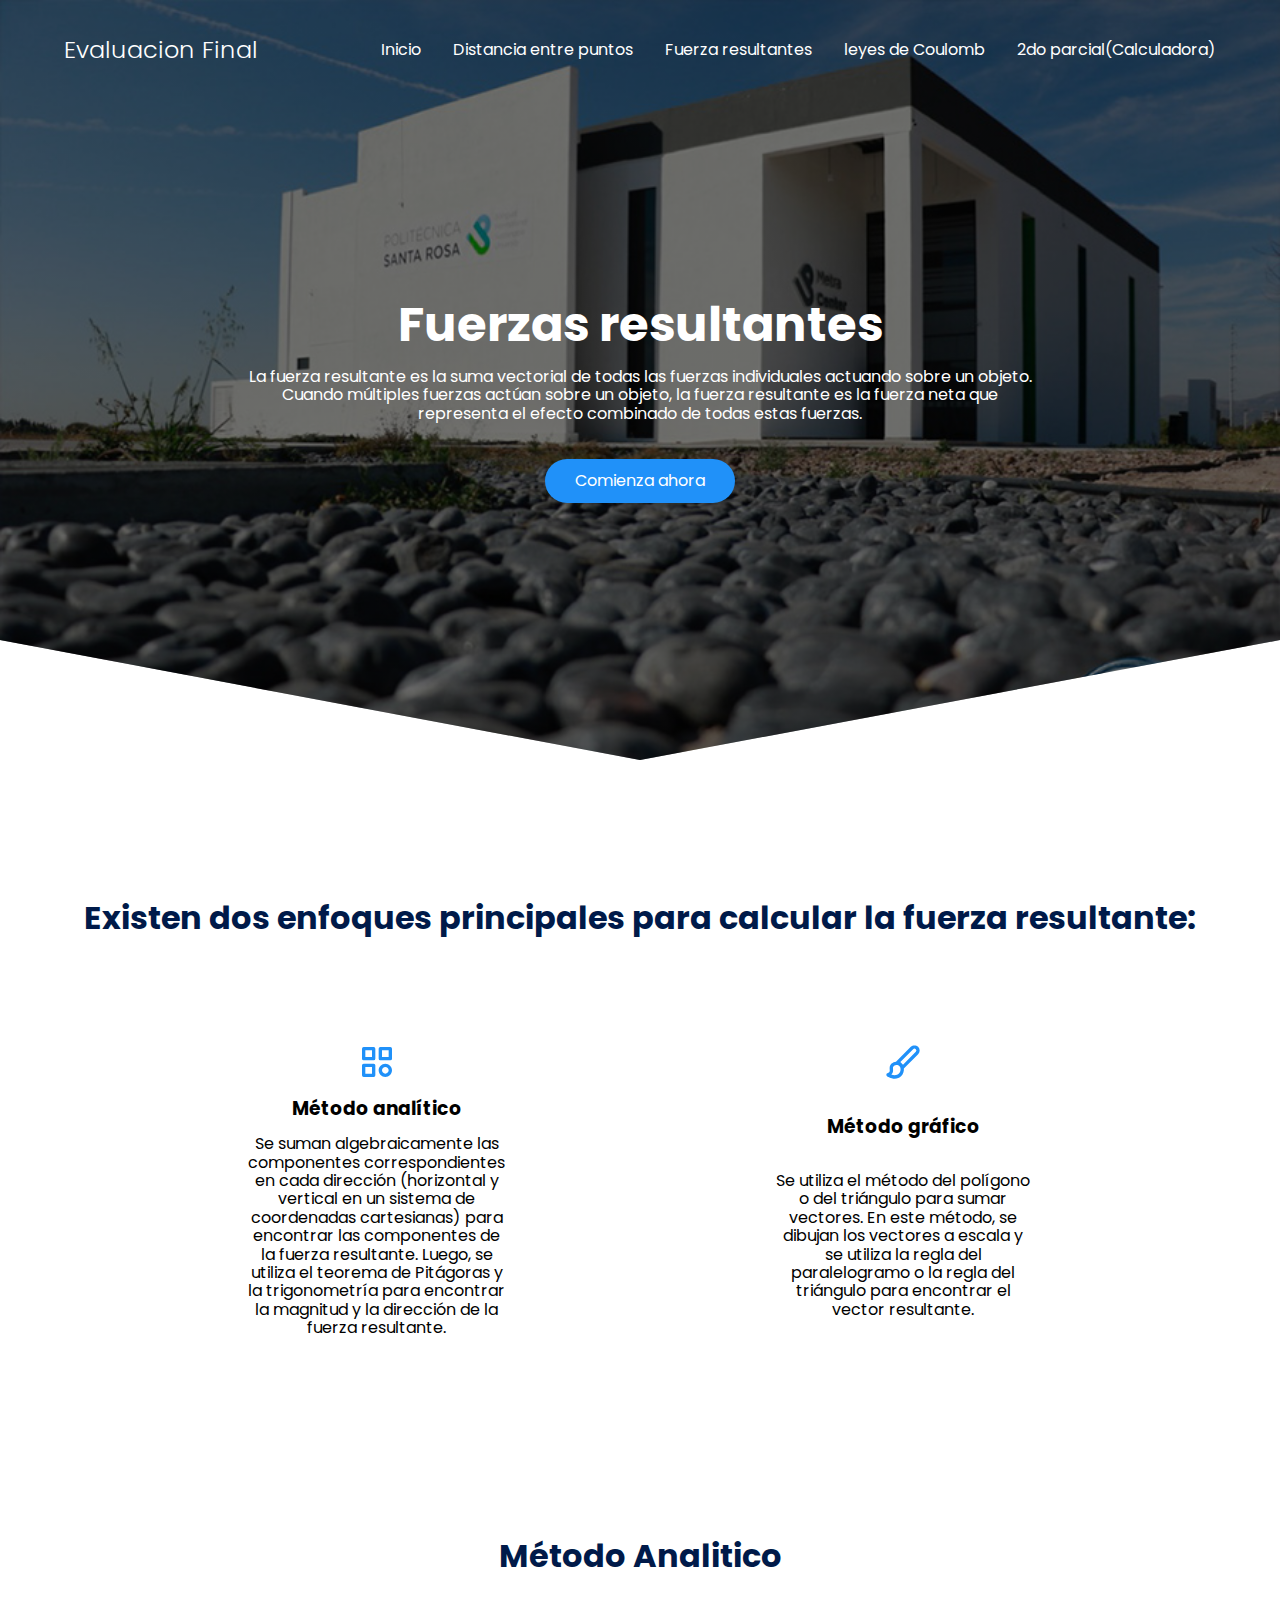
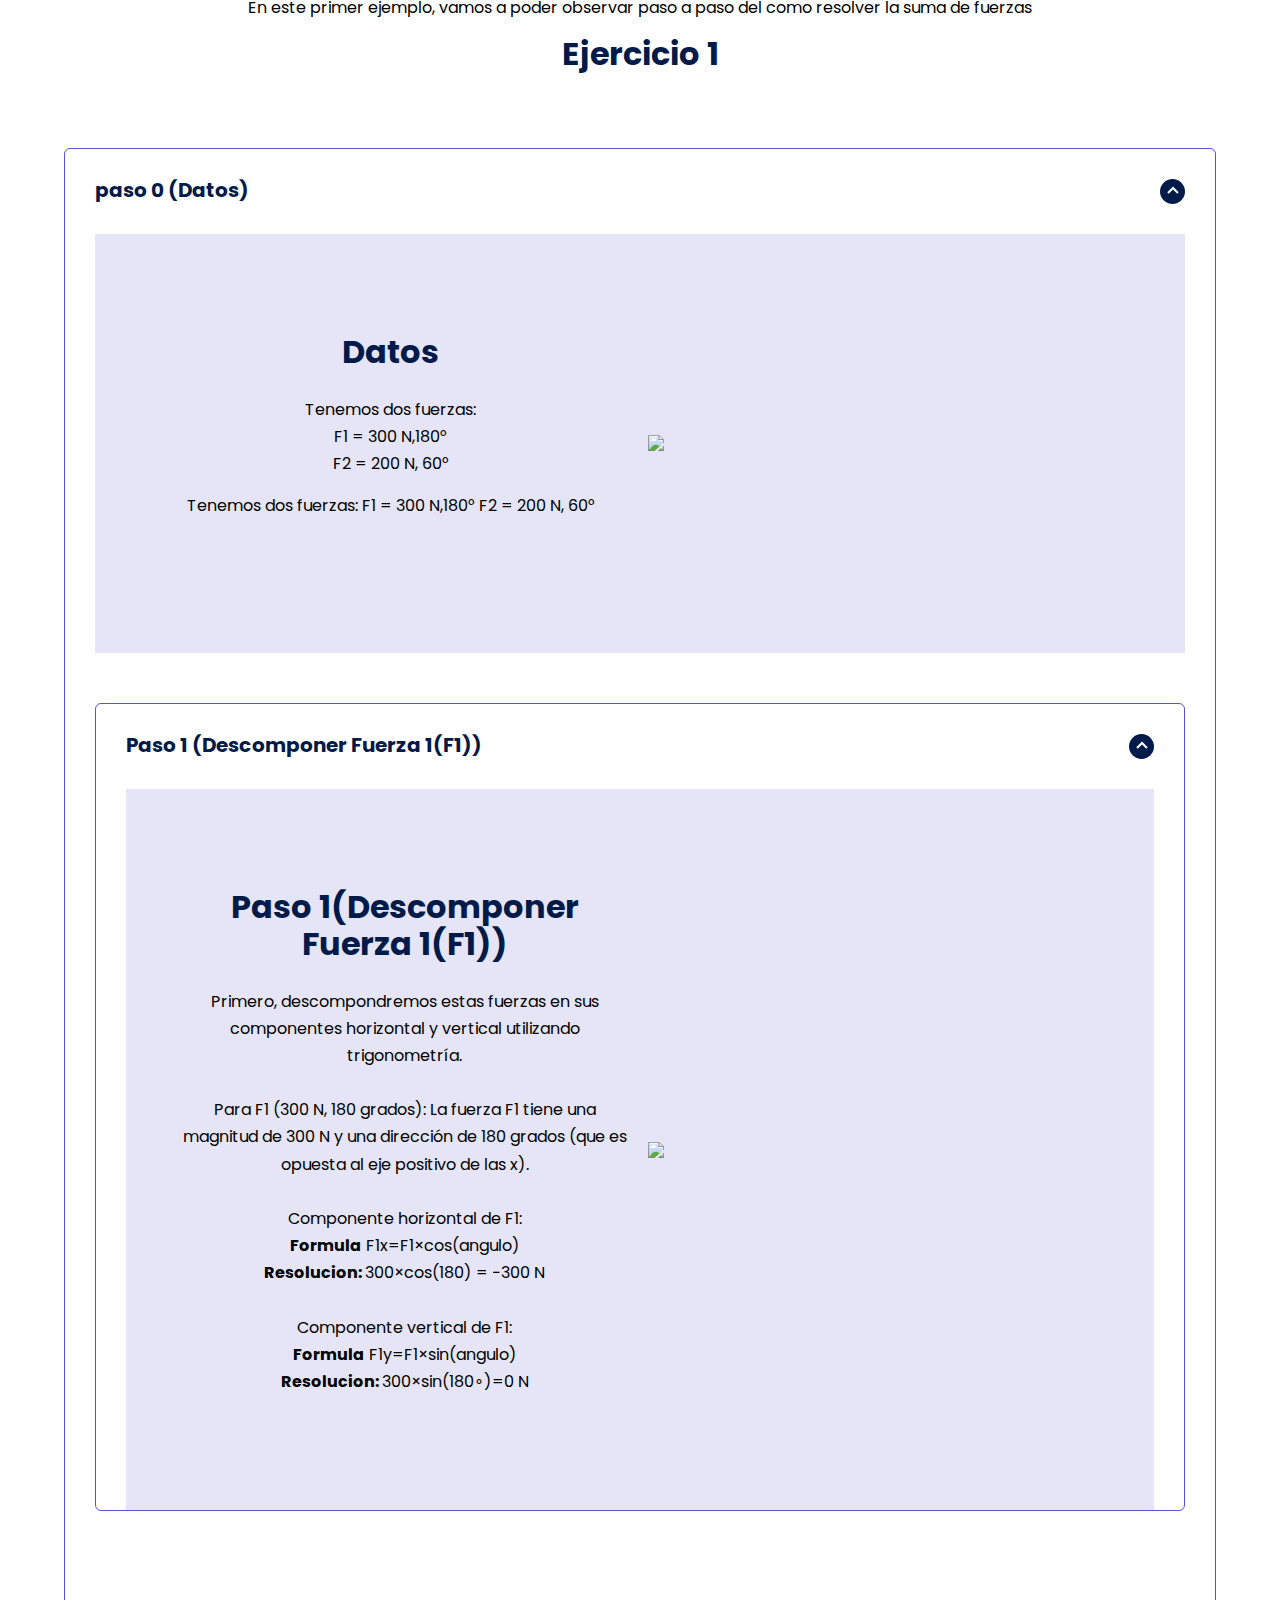
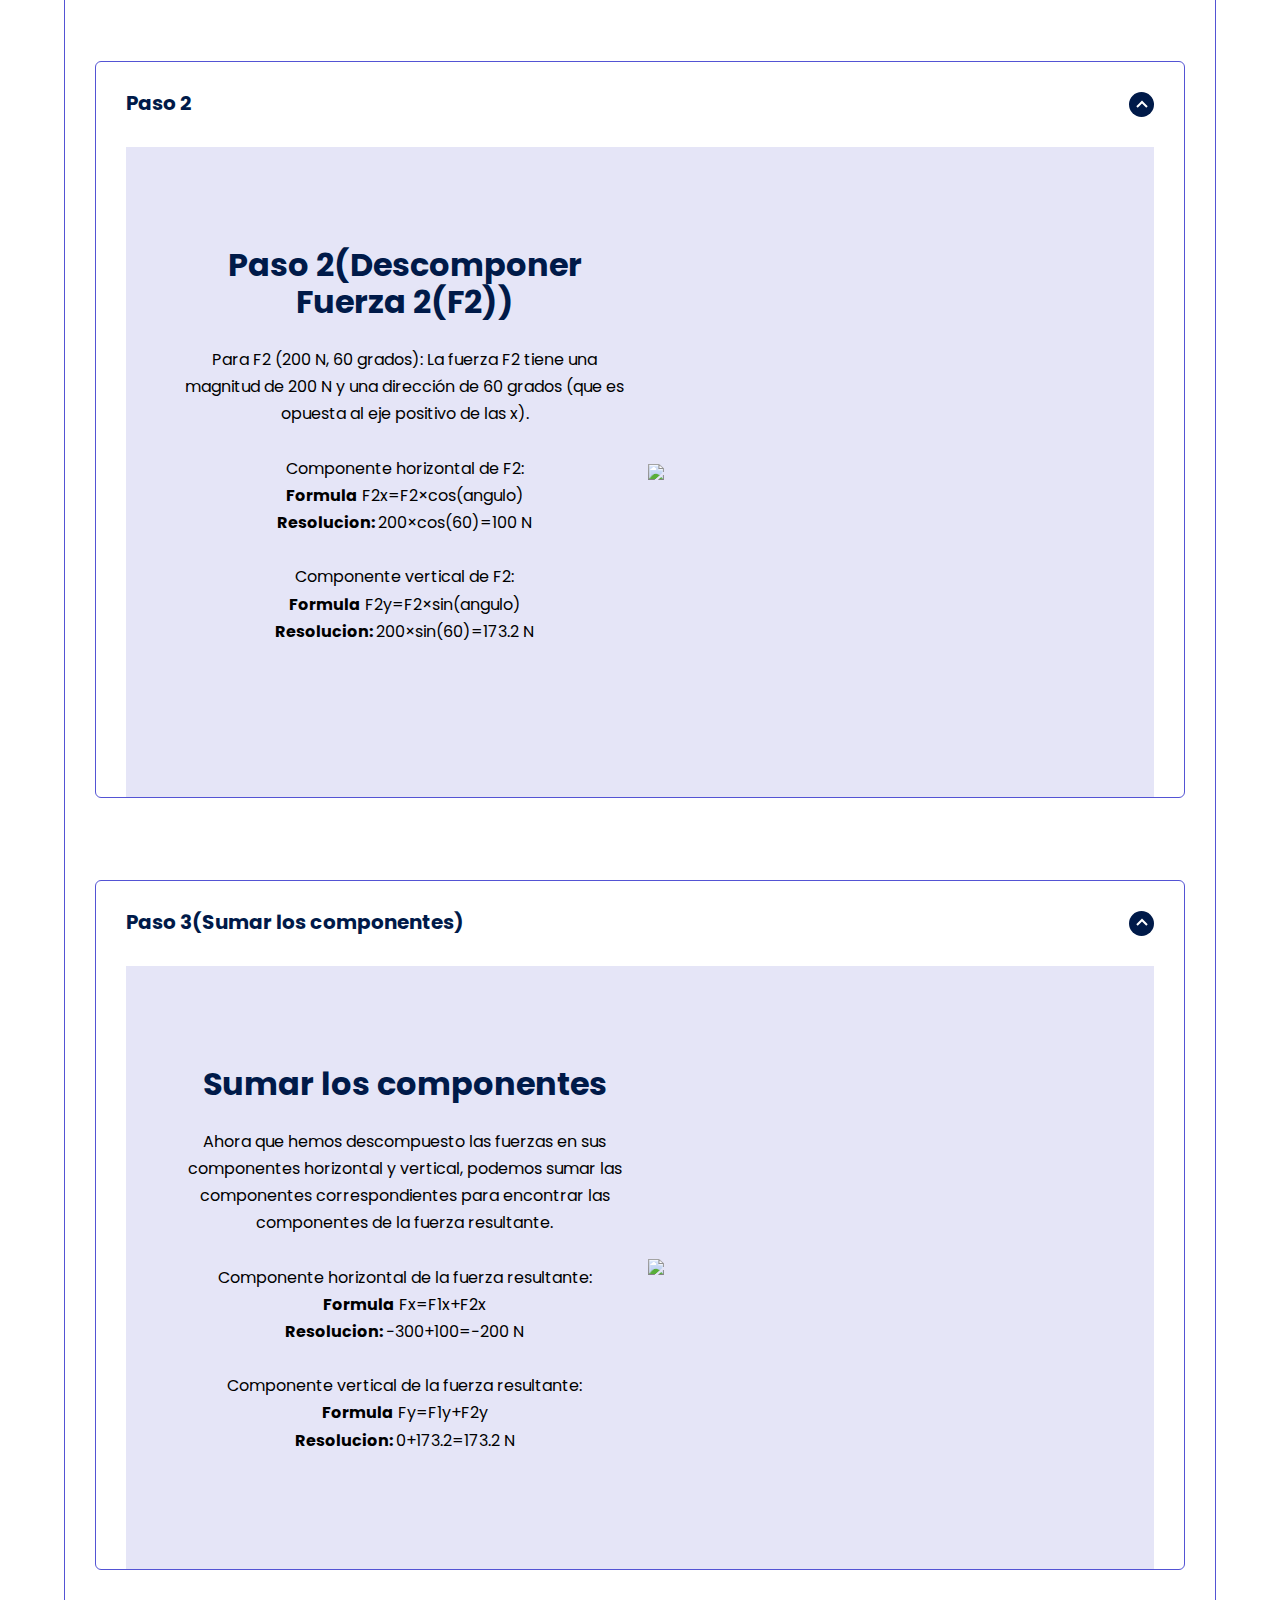
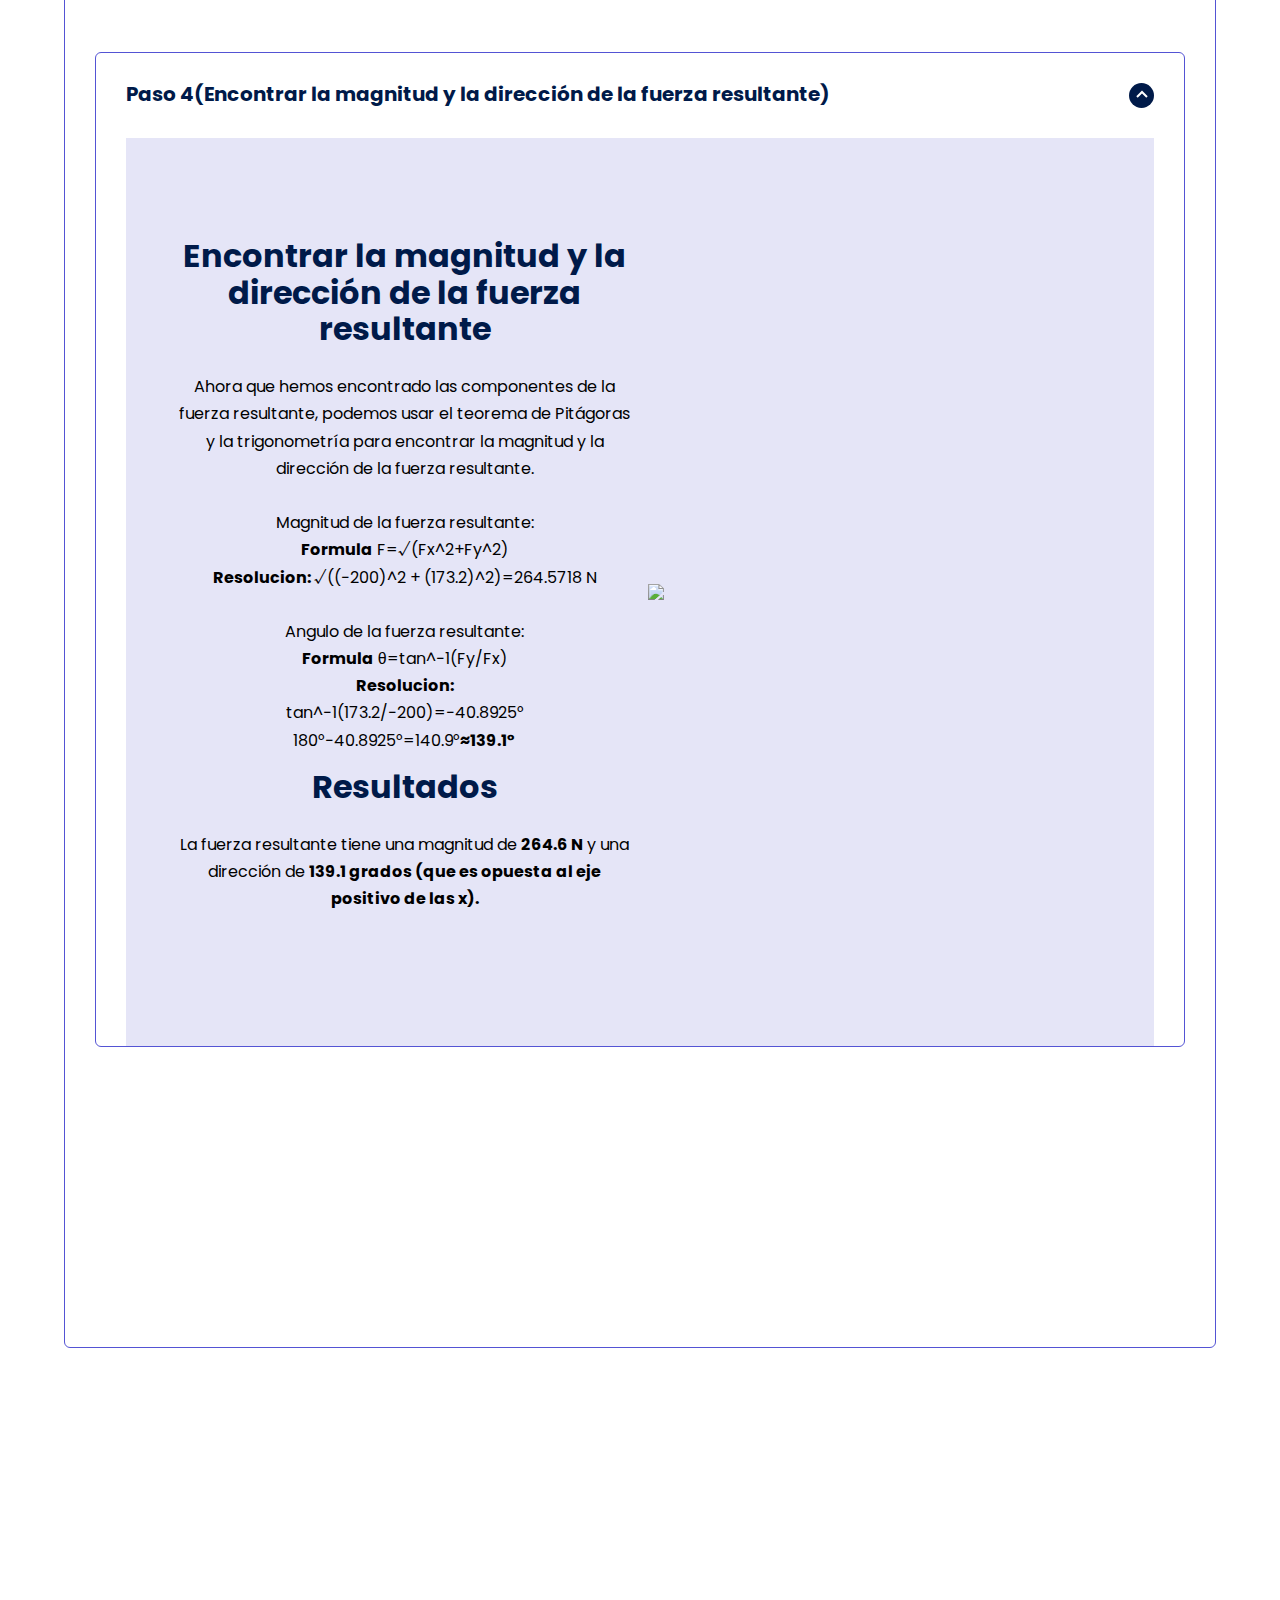
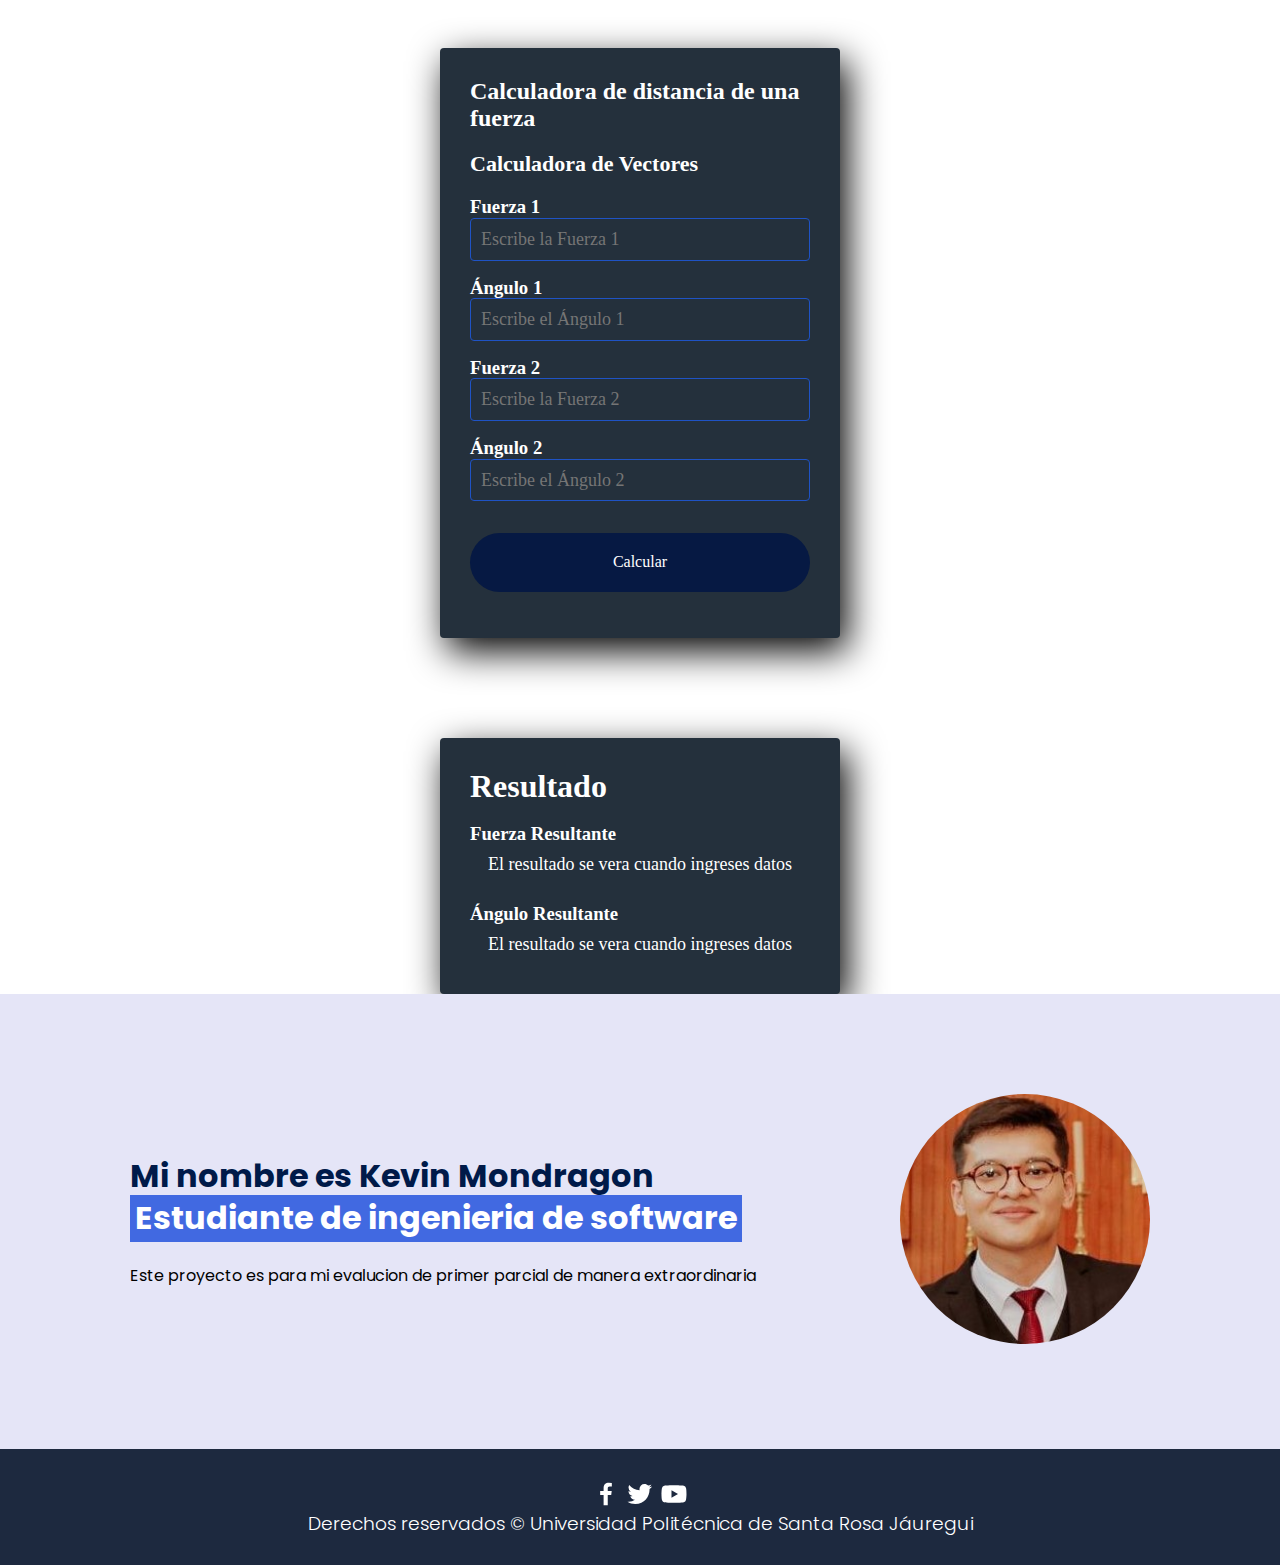
==== conversion.html @ de27cdc0 "Add files via upload" ====
<!DOCTYPE html>
<html lang="es">

<head>
  <meta charset="UTF-8">
  <meta http-equiv="X-UA-Compatible" content="IE=edge">
  <meta name="viewport" content="width=device-width, initial-scale=1.0">
  <title>Suma de fuerzas</title>
  <link rel="shortcut icon" href="./images/favicon.png" type="image/x-icon">
  <link rel="stylesheet" href="./css/normalize.css">
  <link rel="stylesheet" href="./css/estilos.css">

</head>

<body>

  <header class="hero">
    <nav class="nav container">
      <div class="nav__logo">
        <h2 class="nav__title">Evaluacion Final</h2>
      </div>

      <ul class="nav__link nav__link--menu">
        <li class="nav__items">
          <a href="index.html" class="nav__links">Inicio</a>
        </li>
        <li class="nav__items">
          <a href="distancia2puntos.html" class="nav__links">Distancia entre puntos</a>
        </li>
        <li class="nav__items">
          <a href="conversion.html" class="nav__links">Fuerza resultantes</a>
        </li>
        <li class="nav__items">
          <a href="leyesCoulomb.html" class="nav__links">leyes de Coulomb</a>
        </li>
        <li class="nav__items">
          <a href="/2doParcial/CargaElectrica.html" class="nav__links">2do parcial(Calculadora)</a>
        </li>
        <img src="./images/close.svg" class="nav__close">
      </ul>

      <div class="nav__menu">
        <img src="./images/menu.svg" class="nav__img">
      </div>
    </nav>

    <section class="hero__container container">
      <h1 class="hero__title">Fuerzas resultantes</h1>
      <p class="hero__paragraph">La fuerza resultante es la suma vectorial de todas las fuerzas individuales actuando
        sobre un objeto. Cuando múltiples
        fuerzas actúan sobre un objeto, la fuerza resultante es la fuerza neta que representa el efecto combinado de
        todas estas
        fuerzas.

      </p>

      <a href="#inicio" class="cta">Comienza ahora</a>
    </section>
  </header>

  <main>
    <section class="container about" id="inicio">
      <h2 class="subtitle">Existen dos enfoques principales para calcular la fuerza resultante:</h2>


      <div class="about__main">
        <article class="about__icons">
          <img src="./images/shapes.svg" class="about__icon">
          <h3 class="about__title">Método analítico</h3>
          <p class="about__paragrah"> Se suman
            algebraicamente
            las componentes correspondientes en cada dirección (horizontal y vertical en un sistema de coordenadas
            cartesianas) para
            encontrar las componentes de la fuerza resultante. Luego, se utiliza el teorema de Pitágoras y la
            trigonometría
            para
            encontrar la magnitud y la dirección de la fuerza resultante.</p>
        </article>


        <article class="about__icons">
          <img src="./images/paint.svg" class="about__icon">
          <h3 class="about__title">Método gráfico</h3>
          <p class="about__paragrah">Se utiliza el método del polígono o del triángulo para sumar vectores. En este
            método, se
            dibujan los
            vectores a escala y se utiliza la regla del paralelogramo o la regla del triángulo para encontrar el vector
            resultante.</p>
        </article>
      </div>
    </section>



    <section class="questions container">
      <h2 class="subtitle">Método Analitico</h2>
      <p class="questions__paragraph">En este primer ejemplo, vamos a poder observar paso a paso del como
        resolver
        la suma de fuerzas</p>
      <br>
      <h2 class="subtitle">Ejercicio 1</h2>
      <section class="questions__container">
        <article class="questions__padding">
          <div class="questions__answer">
            <h3 class="questions__title">paso 0 (Datos)
              <span class="questions__arrow">
                <img src="./images/arrow.svg" class="questions__img">
              </span>
            </h3>

            <section class="knowledge">
              <div class="knowledge__container container">
                <div class="knowledege__texts">
                  <h2 class="subtitle">Datos</h2>
                  <p class="knowledge__paragraph">Tenemos dos fuerzas:
                    <br>
                    F1 = 300 N,180°
                    <br>
                    F2 = 200 N, 60°
                  </p>

                  <p class="knowledge__paragraph">Tenemos dos fuerzas:

                    F1 = 300 N,180°
                    F2 = 200 N, 60°</p>

                  <br>
                </div>

                <figure class="knowledge__picture">
                  <img
                    src="https://www.fisicapractica.com/imagenes/estatica-dinamica/ejercicios-suma-de-fuerzas-analiticamente-18.png"
                    class="knowledge__img">
                </figure>

              </div>
            </section>

            <section class="questions__container">
              <article class="questions__padding">
                <div class="questions__answer">
                  <h3 class="questions__title">Paso 1 (Descomponer Fuerza 1(F1))
                    <span class="questions__arrow">
                      <img src="./images/arrow.svg" class="questions__img">
                    </span>
                  </h3>

                  <section class="knowledge">
                    <div class="knowledge__container container">

                      <div class="knowledege__texts">
                        <h2 class="subtitle">Paso 1(Descomponer Fuerza 1(F1))</h2>
                        <p class="knowledge__paragraph">Primero, descompondremos estas fuerzas en sus componentes
                          horizontal y
                          vertical utilizando trigonometría.
                          <br>
                          <br>
                          Para F1 (300 N, 180 grados):
                          La fuerza F1 tiene una magnitud de 300 N y una dirección de 180 grados (que es opuesta al eje
                          positivo de
                          las x).
                          <br>
                          <br>
                          Componente horizontal de F1:
                          <br>
                          <strong>Formula</strong> F1x=F1×cos⁡(angulo)

                          <br>
                          <strong>Resolucion: </strong> 300×cos⁡(180) = −300 N
                          <br>
                          <br>
                          Componente vertical de F1:
                          <br>
                          <strong>Formula</strong> F1y​=F1​×sin(angulo)
                          <br>
                          <strong>Resolucion: </strong> 300×sin(180∘)=0 N

                        </p>
                      </div>
                      <figure class="knowledge__picture">
                        <img
                          src="https://www.fisicapractica.com/imagenes/estatica-dinamica/ejercicios-suma-de-fuerzas-analiticamente-18.png"
                          class="knowledge__img">
                      </figure>

                    </div>

                  </section>
                </div>
              </article>
            </section>
            <section class="questions__container">
              <article class="questions__padding">
                <div class="questions__answer">
                  <h3 class="questions__title">Paso 2
                    <span class="questions__arrow">
                      <img src="./images/arrow.svg" class="questions__img">
                    </span>
                  </h3>

                  <section class="knowledge">
                    <div class="knowledge__container container">

                      <div class="knowledege__texts">
                        <h2 class="subtitle">Paso 2(Descomponer Fuerza 2(F2))</h2>
                        <p class="knowledge__paragraph">Para F2 (200 N, 60 grados):
                          La fuerza F2 tiene una magnitud de 200 N y una dirección de 60 grados (que es opuesta al eje
                          positivo de
                          las x).
                          <br>
                          <br>
                          Componente horizontal de F2:
                          <br>
                          <strong>Formula</strong> F2x=F2×cos⁡(angulo)
                          <br>
                          <strong>Resolucion: </strong> 200×cos⁡(60)=100 N
                          <br>
                          <br>
                          Componente vertical de F2:
                          <br>
                          <strong>Formula</strong> F2y=F2×sin⁡(angulo)
                          <br>
                          <strong>Resolucion: </strong> 200×sin⁡(60)=173.2 N
                        </p>
                        <br>

                        <br>



                      </div>
                      <figure class="knowledge__picture">
                        <img
                          src="https://www.fisicapractica.com/imagenes/estatica-dinamica/ejercicios-suma-de-fuerzas-analiticamente-18.png"
                          class="knowledge__img">
                      </figure>

                    </div>

                  </section>
                </div>
              </article>

              <section class="questions__container">
                <article class="questions__padding">
                  <div class="questions__answer">
                    <h3 class="questions__title">Paso 3(Sumar los componentes)
                      <span class="questions__arrow">
                        <img src="./images/arrow.svg" class="questions__img">
                      </span>
                    </h3>

                    <section class="knowledge">
                      <div class="knowledge__container container">

                        <div class="knowledege__texts">
                          <h2 class="subtitle">Sumar los componentes</h2>
                          <p class="knowledge__paragraph">Ahora que hemos descompuesto las fuerzas en sus componentes
                            horizontal
                            y
                            vertical, podemos sumar las componentes correspondientes para encontrar las componentes de
                            la
                            fuerza
                            resultante.
                            <br>
                            <br>
                            Componente horizontal de la fuerza resultante:
                            <br>
                            <strong>Formula</strong> Fx=F1x+F2x
                            <br>
                            <strong>Resolucion: </strong> −300+100=−200 N
                            <br>
                            <br>
                            Componente vertical de la fuerza resultante:
                            <br>
                            <strong>Formula</strong> Fy=F1y+F2y
                            <br>
                            <strong>Resolucion: </strong> 0+173.2=173.2 N
                          </p>
                        </div>
                        <figure class="knowledge__picture">
                          <img
                            src="https://www.fisicapractica.com/imagenes/estatica-dinamica/ejercicios-suma-de-fuerzas-analiticamente-18.png"
                            class="knowledge__img">
                        </figure>

                      </div>

                    </section>
                  </div>
                </article>

                <section class="questions__container">
                  <article class="questions__padding">
                    <div class="questions__answer">
                      <h3 class="questions__title">Paso 4(Encontrar la magnitud y la dirección de la fuerza resultante)
                        <span class="questions__arrow">
                          <img src="./images/arrow.svg" class="questions__img">
                        </span>
                      </h3>

                      <section class="knowledge">
                        <div class="knowledge__container container">

                          <div class="knowledege__texts">
                            <h2 class="subtitle">Encontrar la magnitud y la dirección de la fuerza resultante
                            </h2>
                            <p class="knowledge__paragraph">Ahora que hemos encontrado las componentes de la fuerza
                              resultante,
                              podemos
                              usar el teorema de Pitágoras y la trigonometría para encontrar la magnitud y la dirección
                              de la
                              fuerza
                              resultante.
                              <br>
                              <br>
                              Magnitud de la fuerza resultante:
                              <br>
                              <strong>Formula</strong> F=√(Fx^2+Fy^2)
                              <br>
                              <strong>Resolucion: </strong> √((−200)^2 + (173.2)^2)=264.5718 N
                              <br>
                              <br>
                              Angulo de la fuerza resultante:
                              <br>
                              <strong>Formula</strong> θ=tan^−1(Fy/Fx)
                              <br>
                              <strong>Resolucion: </strong>
                              <br>
                              tan^−1(173.2/−200)=−40.8925°
                              <br>
                              180°−40.8925°=140.9°<strong>≈139.1°</strong>
                            </p>
                            <h2 class="subtitle">Resultados</h2>
                            <p class="knowledge__paragraph">La fuerza resultante tiene una magnitud de <strong> 264.6
                                N</strong> y
                              una
                              dirección de <strong>139.1
                                grados (que es opuesta al eje positivo de las x).</strong>
                            </p>
                            <br>
                          </div>
                          <figure class="knowledge__picture">
                            <img
                              src="https://www.fisicapractica.com/imagenes/estatica-dinamica/ejercicios-suma-de-fuerzas-analiticamente-18.png"
                              class="knowledge__img">
                          </figure>

                        </div>

                      </section>
                    </div>
                  </article>
          </div>
      </section>
    </section>
    </section>
  </section>
          <div class="calculate">
            <h2>Calculadora de distancia de una fuerza</h2>
            <br>
            <h4>Calculadora de Vectores</h4>
            <h3>Fuerza 1</h3>
            <input class="controls" type="number" name="fuerza1" id="fuerza1"
                placeholder="Escribe la Fuerza 1">
            <h3>Ángulo 1</h3>
            <input class="controls" type="number" name="angulo1" id="angulo1"
                placeholder="Escribe el Ángulo 1">
            <h3>Fuerza 2</h3>
            <input class="controls" type="number" name="fuerza2" id="fuerza2"
              placeholder="Escribe la Fuerza 2">
            <h3>Ángulo 2</h3>
            <input class="controls" type="number" name="angulo2" id="angulo2"
              placeholder="Escribe el Ángulo 2">
            <br>
            <button class="cta" id="btn">Calcular</button>
          </div>

      <div class="calculate">
        <h1>Resultado</h1>
        <br>
        <h3>Fuerza Resultante</h3>
          <p id="resultadoFuerza">El resultado se vera cuando ingreses datos</p>
          <br>
        <h3>Ángulo Resultante</h3>
          <p id="resultadoAngulo">El resultado se vera cuando ingreses datos</p> 
      </div>

      <script>
        const btn = document.getElementById('btn');

        btn.addEventListener('click', () => {
          const fuerza1 = parseFloat(document.getElementById('fuerza1').value);
          const angulo1 = (parseFloat(document.getElementById('angulo1').value) * Math.PI) / 180;

          const fuerza2 = parseFloat(document.getElementById('fuerza2').value);
          const angulo2 = (parseFloat(document.getElementById('angulo2').value) * Math.PI) / 180;

          const resultadoFuerza = document.getElementById('resultadoFuerza');
          const resultadoAngulo = document.getElementById('resultadoAngulo');

          // Calcular las componentes x y y para la Fuerza 1
          const Fx1 = fuerza1 * Math.cos(angulo1);
          const Fy1 = fuerza1 * Math.sin(angulo1);

          // Calcular las componentes x y y para la Fuerza 2
          const Fx2 = fuerza2 * Math.cos(angulo2);
          const Fy2 = fuerza2 * Math.sin(angulo2);

          // Sumar las componentes en x y en y para obtener el resultado total
          const FxTotal = Fx1 + Fx2;
          const FyTotal = Fy1 + Fy2;

          // Calcular la magnitud de la fuerza resultante
          const FuerzaResultante = Math.sqrt(Math.pow(FxTotal, 2) + Math.pow(FyTotal, 2));

          // Calcular el ángulo resultante a partir de las componentes en x y en y
          let AnguloResultante = Math.atan2(FyTotal, FxTotal) * (180 / Math.PI);
          if (AnguloResultante < 0) {
            AnguloResultante += 360;
          }

          resultadoFuerza.innerHTML = FuerzaResultante.toFixed(2); // Redondear a 2 decimales
          resultadoAngulo.innerHTML = AnguloResultante.toFixed(2); // Redondear a 2 decimales
        });
      </script>
      
    </section>
    
    <section class="testimony">
      <div class="testimony__container container">

        <section class="testimony__body testimony__body--show" data-id="1">
          <div class="testimony__texts">
            <h2 class="subtitle">Mi nombre es Kevin Mondragon <span class="testimony__course">Estudiante de ingenieria
                de software</span></h2>
            <p class="testimony__review">Este proyecto es para mi evalucion de primer parcial de manera extraordinaria
            </p>

          </div>

          <figure class="testimony__picture">
            <img src="./images/kevinMondragon.jpg" class="testimony__img">
          </figure>
        </section>
      </div>
    </section>
  </main>

  <footer class="footer">
    <section class="footer__copy container">
      <div class="footer__social">
        <a href="#" class="footer__icons"><img src="./images/facebook.svg" class="footer__img"></a>
        <a href="#" class="footer__icons"><img src="./images/twitter.svg" class="footer__img"></a>
        <a href="#" class="footer__icons"><img src="./images/youtube.svg" class="footer__img"></a>
      </div>

      <h3 class="footer__copyright">Derechos reservados &copy; Universidad Politécnica de Santa Rosa Jáuregui</h3>
    </section>
  </footer>

  <script src="./js/slider.js"></script>
  <script src="./js/questions.js"></script>
  <script src="./js/menu.js"></script>
</body>

</html>
---- css/estilos.css ----
@import url("https://fonts.googleapis.com/css2?family=Poppins:wght@300;400;600;700&display=swap");

:root {
  --padding-container: 100px 0;
  --color-title: #001a49;
}

body {
  font-family: "Poppins", sans-serif;
}

.container {
  width: 90%;
  max-width: 1200px;
  margin: 0 auto;
  overflow: hidden;
  padding: var(--padding-container);
}

.hero {
  width: 100%;
  height: 100vh;
  min-height: 600px;
  max-height: 800px;
  position: relative;
  display: grid;
  grid-template-rows: 100px 1fr;
  color: #fff;
}

.hero::before {
  content: "";
  position: absolute;
  top: 0;
  left: 0;
  width: 100%;
  height: 100%;
  background-image: linear-gradient(180deg, #0000008c 0%, #0000008c 100%),
    url("../images/politecnica-santa-rosa.jpg");
  background-size: cover;
  clip-path: polygon(0 0, 100% 0, 100% 80%, 50% 95%, 0 80%);
  z-index: -1;
}

/* Nav */

.nav {
  --padding-container: 0;
  height: 100%;
  display: flex;
  align-items: center;
}

.nav__title {
  font-weight: 300;
}

.nav__link {
  margin-left: auto;
  padding: 0;
  display: grid;
  grid-auto-flow: column;
  grid-auto-columns: max-content;
  gap: 2em;
}

.nav__items {
  list-style: none;
}

.nav__links {
  color: #fff;
  text-decoration: none;
}

.nav__menu {
  margin-left: auto;
  cursor: pointer;
  display: none;
}

.nav__img {
  display: block;
  width: 30px;
}

.nav__close {
  display: var(--show, none);
}

/* Hero container */

.hero__container {
  max-width: 800px;
  --padding-container: 0;
  display: grid;
  grid-auto-rows: max-content;
  align-content: center;
  gap: 1em;
  padding-bottom: 100px;
  text-align: center;
}

.hero__title {
  font-size: 3rem;
}

.hero__paragraph {
  margin-bottom: 20px;
}

.cta {
  display: inline-block;
  background-color: #2091f9;
  justify-self: center;
  color: #fff;
  text-decoration: none;
  padding: 13px 30px;
  border-radius: 32px;
}

/* About */

.about {
  text-align: center;
}

.subtitle {
  color: var(--color-title);
  font-size: 2rem;
  margin-bottom: 25px;
}

.about__paragraph {
  line-height: 1.7;
}

.about__main {
  padding-top: 80px;
  display: grid;
  width: 90%;
  margin: 0 auto;
  gap: 1em;
  overflow: hidden;
  grid-template-columns: repeat(auto-fit, minmax(260px, auto));
}

.about__icons {
  display: grid;
  gap: 1em;
  justify-items: center;
  width: 260px;
  overflow: hidden;
  margin: 0 auto;
}

.about__icon {
  width: 40px;
}

/* Knowledge */

.knowledge {
  background-color: #e5e5f7;
  background-image: radial-gradient(#444cf7 0.5px, transparent 0.5px),
    radial-gradient(#444cf7 0.5px, #e5e5f7 0.5px);
  background-size: 20px 20px;
  background-position: 0 0, 10px 10px;
  overflow: hidden;
}

.knowledge__container {
  display: grid;
  grid-template-columns: 1fr 1fr;
  gap: 1em;
  align-items: center;
}

.knowledge__picture {
  max-width: 500px;
}

.knowledge__paragraph {
  line-height: 1.7;
  margin-bottom: 15px;
}

.knowledge__img {
  width: 100%;
  display: block;
}

/* price */

.price {
  text-align: center;
}

.price__table {
  padding-top: 60px;
  display: flex;
  flex-wrap: wrap;
  gap: 2.5em;
  justify-content: space-evenly;
  align-items: center;
}

.price__element {
  background-color: #e5e5f7;
  text-align: center;
  border-radius: 10px;
  width: 330px;
  padding: 40px;
  --color-plan: #696871;
  --color-price: #1d293f;
  --bg-cta: #fff;
  --color-cta: #5454d4;
  --color-items: #696871;
}

.price__element--best {
  width: 370px;
  padding: 60px 40px;
  background-color: #ff7143;
  --color-plan: rgb(255 255 255 / 75%);
  --color-price: #fff;
  --bg-cta: #9f3919;
  --color-cta: #fff;
  --color-items: #fff;
}

.price__name {
  color: var(--color-plan);
  margin-bottom: 15px;
  font-weight: 300;
}

.price__price {
  font-size: 2.5rem;
  color: var(--color-price);
}

.price__items {
  margin-top: 35px;
  display: grid;
  gap: 1em;
  font-weight: 300;
  font-size: 1.2rem;
  margin-bottom: 50px;
  color: var(--color-items);
}

.price__cta {
  display: block;
  padding: 20px 0;
  border-radius: 10px;
  text-decoration: none;
  background-color: var(--bg-cta);
  font-weight: 600;
  color: var(--color-cta);
  box-shadow: 0 0 1px rgba(0, 0, 0, 0.5);
}

/* Testimony */

.testimony {
  background-color: #e5e5f7;
}

.testimony__container {
  display: grid;
  grid-template-columns: 50px 1fr 50px;
  gap: 1em;
  align-items: center;
}

.testimony__body {
  display: grid;
  grid-template-columns: 1fr max-content;
  justify-content: space-between;
  align-items: center;
  gap: 2em;
  grid-column: 2/3;
  grid-row: 1/2;
  opacity: 0;
  pointer-events: none;
}

.testimony__body--show {
  pointer-events: unset;
  opacity: 1;
  transition: opacity 1.5s ease-in-out;
}

.testimony__img {
  width: 250px;
  height: 250px;
  border-radius: 50%;
  object-fit: cover;
  object-position: 50% 30%;
}

.testimony__texts {
  max-width: 700px;
}

.testimony__course {
  background-color: royalblue;
  color: #fff;
  display: inline-block;
  padding: 5px;
}

.testimony__arrow {
  width: 90%;
  cursor: pointer;
}

/* Questions */

.questions {
  text-align: center;
}

.questions__container {
  display: grid;
  gap: 2em;
  padding-top: 50px;
  padding-bottom: 100px;
}

.questions__padding {
  padding: 0;
  transition: padding 0.3s;
  border: 1px solid #5454d4;
  border-radius: 6px;
}

.questions__padding--add {
  padding-bottom: 30px;
}

.questions__answer {
  padding: 0 30px 0;
  overflow: hidden;
}

.questions__title {
  text-align: left;
  display: flex;
  font-size: 20px;
  padding: 30px 0 30px;
  cursor: pointer;
  color: var(--color-title);
  justify-content: space-between;
}

.questions__arrow {
  border-radius: 50%;
  background-color: var(--color-title);
  width: 25px;
  height: 25px;
  display: flex;
  justify-content: center;
  align-items: center;
  align-self: flex-end;
  margin-left: 10px;
  transition: transform 0.3s;
}

.questions__arrow--rotate {
  transform: rotate(180deg);
}

.questions__show {
  text-align: left;
  height: 0;
  transition: height 0.3s;
}

.questions__img {
  display: block;
}

.questions__copy {
  width: 60%;
  margin: 0 auto;
  margin-bottom: 30px;
}

/* Footer */

.footer {
  background-color: #1d293f;
}

.footer__title {
  font-weight: 300;
  font-size: 2rem;
  margin-bottom: 30px;
}

.footer__title,
.footer__newsletter {
  color: #fff;
}

.footer__container {
  display: flex;
  justify-content: space-between;
  align-items: center;
  border-bottom: 1px solid #fff;
  padding-bottom: 60px;
}

.nav--footer {
  padding-bottom: 20px;
  display: grid;
  gap: 1em;
  grid-auto-flow: row;
  height: 100%;
}

.nav__link--footer {
  display: flex;
  margin: 0;
  margin-right: 20px;
  flex-wrap: wrap;
}

.footer__inputs {
  margin-top: 10px;
  display: flex;
  overflow: hidden;
}

.footer__input {
  background-color: #fff;
  height: 50px;
  display: block;
  padding-left: 10px;
  border-radius: 6px;
  font-size: 1rem;
  outline: none;
  border: none;
  margin-right: 16px;
}

.footer__submit {
  margin-left: auto;
  display: inline-block;
  height: 50px;
  padding: 0 20px;
  background-color: #2091f9;
  border: none;
  font-size: 1rem;
  color: #fff;
  border-radius: 6px;
  cursor: pointer;
}

.footer__copy {
  --padding-container: 30px 0;
  text-align: center;
  color: #fff;
}

.footer__copyright {
  font-weight: 300;
}

.footer__icons {
  margin-bottom: 10px;
}

.footer__img {
  width: 30px;
}
.calculate {
  width: 400px;
  background: #24303c;
  padding: 30px;
  margin: auto;
  margin-top: 100px;
  border-radius: 4px;
  font-family: "calibri";
  color: white;
  box-shadow: 7px 13px 37px #000;
}

.calculate h4 {
  font-size: 22px;
  margin-bottom: 20px;
}

.controls {
  width: 100%;
  background: #24303c;
  padding: 10px;
  border-radius: 4px;
  margin-bottom: 16px;
  border: 1px solid #1f53c5;
  font-family: "calibri";
  font-size: 18px;
  color: white;
}

.calculate p {
  height: 40px;
  text-align: center;
  font-size: 18px;
  line-height: 40px;
}

.calculate a {
  color: white;
  text-decoration: none;
}

.calculate a:hover {
  color: white;
  text-decoration: underline;
}

.calculate button:hover {
  width: 100%;
  background: rgb(1, 26, 80);
  border: none;
  padding: 12px;
  color: white;
  margin: 16px 0;
  font-size: 16px;
}
.calculate button {
  width: 100%;
  background: #061943;
  border: none;
  padding: 12px;
  color: white;
  margin: 16px 0;
  font-size: 16px;
  border: none;
  padding: 20px 30px; /* Ajusta el padding según sea necesario */
  border-radius: 40px; /* Controla el radio de las esquinas para lograr el efecto redondeado */
}

@media (max-width: 800px) {
  .nav__menu {
    display: block;
  }

  .nav__link--menu {
    position: fixed;
    background-color: #000;
    top: 0;
    left: 0;
    height: 100%;
    width: 100%;
    display: flex;
    flex-direction: column;
    justify-content: space-evenly;
    align-items: center;
    z-index: 100;
    opacity: 0;
    pointer-events: none;
    transition: 0.7s opacity;
  }

  .nav__link--show {
    --show: block;
    opacity: 1;
    pointer-events: unset;
  }

  .nav__close {
    position: absolute;
    top: 30px;
    right: 30px;
    width: 30px;
    cursor: pointer;
  }

  .hero__title {
    font-size: 2.5rem;
  }

  .about__main {
    gap: 2em;
  }

  .about__icons:last-of-type {
    grid-column: 1/-1;
  }

  .knowledge__container {
    grid-template-columns: 1fr;
    grid-template-rows: max-content 1fr;
    gap: 3em;
    text-align: center;
  }

  .knowledge__picture {
    grid-row: 1/2;
    justify-self: center;
  }

  .testimony__container {
    grid-template-columns: 30px 1fr 30px;
  }

  .testimony__body {
    grid-template-columns: 1fr;
    grid-template-rows: max-content max-content;
    gap: 3em;
    justify-items: center;
  }

  .testimony__img {
    width: 200px;
    height: 200px;
  }

  .questions__copy {
    width: 100%;
  }

  .footer__container {
    flex-wrap: wrap;
  }

  .nav--footer {
    width: 100%;
    justify-items: center;
  }

  .nav__link--footer {
    width: 100%;
    justify-content: space-evenly;
    margin: 0;
  }

  .footer__form {
    width: 100%;
    justify-content: space-evenly;
  }

  .footer__input {
    flex: 1;
  }
}

@media (max-width: 600px) {
  .hero__title {
    font-size: 2rem;
  }

  .hero__paragraph {
    font-size: 1rem;
  }

  .subtitle {
    font-size: 1.8rem;
  }

  .price__element {
    width: 90%;
  }

  .price__element--best {
    width: 90%;
    /* padding: 40px; */
  }

  .price__price {
    font-size: 2rem;
  }

  .testimony {
    --padding-container: 60px 0;
  }

  .testimony__container {
    grid-template-columns: 28px 1fr 28px;
    gap: 0.9em;
  }

  .testimony__arrow {
    width: 100%;
  }

  .testimony__course {
    margin-top: 15px;
  }

  .questions__title {
    font-size: 1rem;
  }

  .footer__title {
    justify-self: start;
    margin-bottom: 15px;
  }

  .nav--footer {
    padding-bottom: 60px;
  }

  .nav__link--footer {
    justify-content: space-between;
  }

  .footer__inputs {
    flex-wrap: wrap;
  }

  .footer__input {
    flex-basis: 100%;
    margin: 0;
    margin-bottom: 16px;
  }

  .footer__submit {
    margin-right: auto;
    margin-left: 0;

    /* 
        margin:0;
        width: 100%;
        */
  }
}
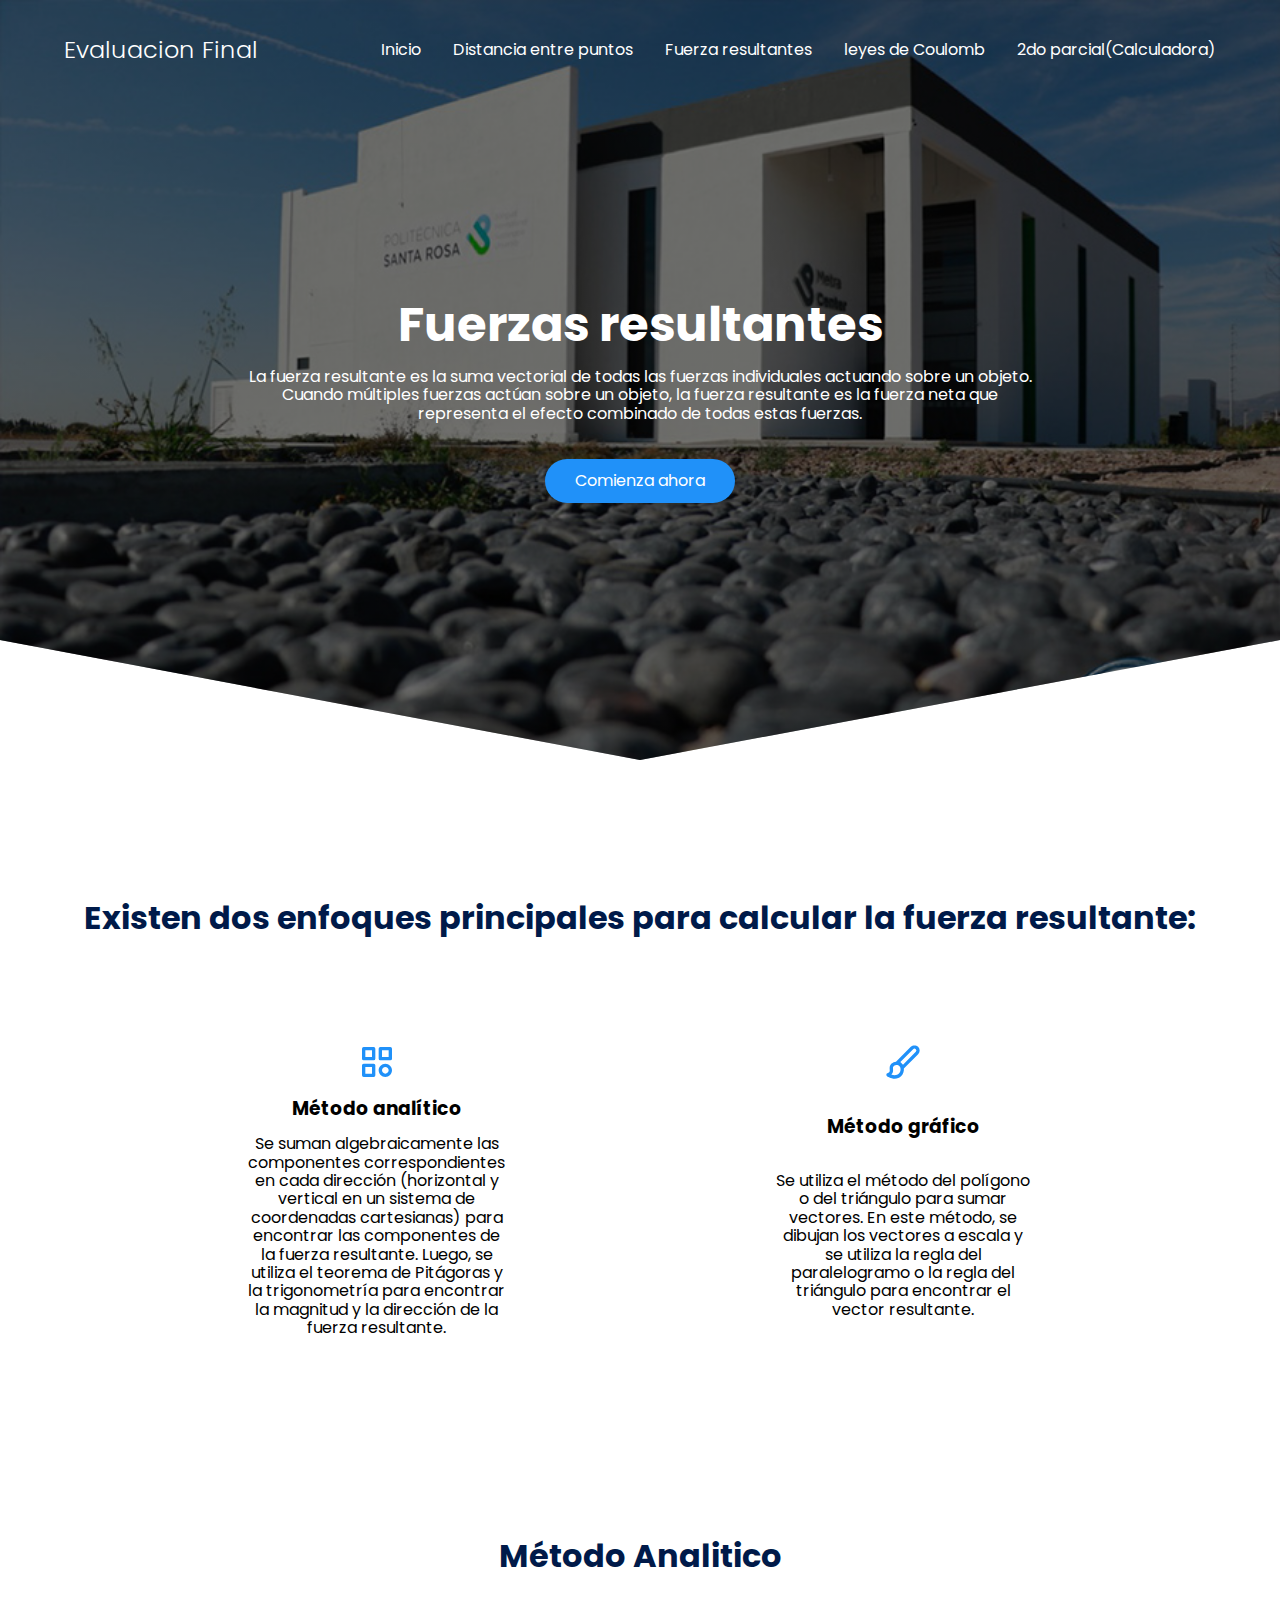
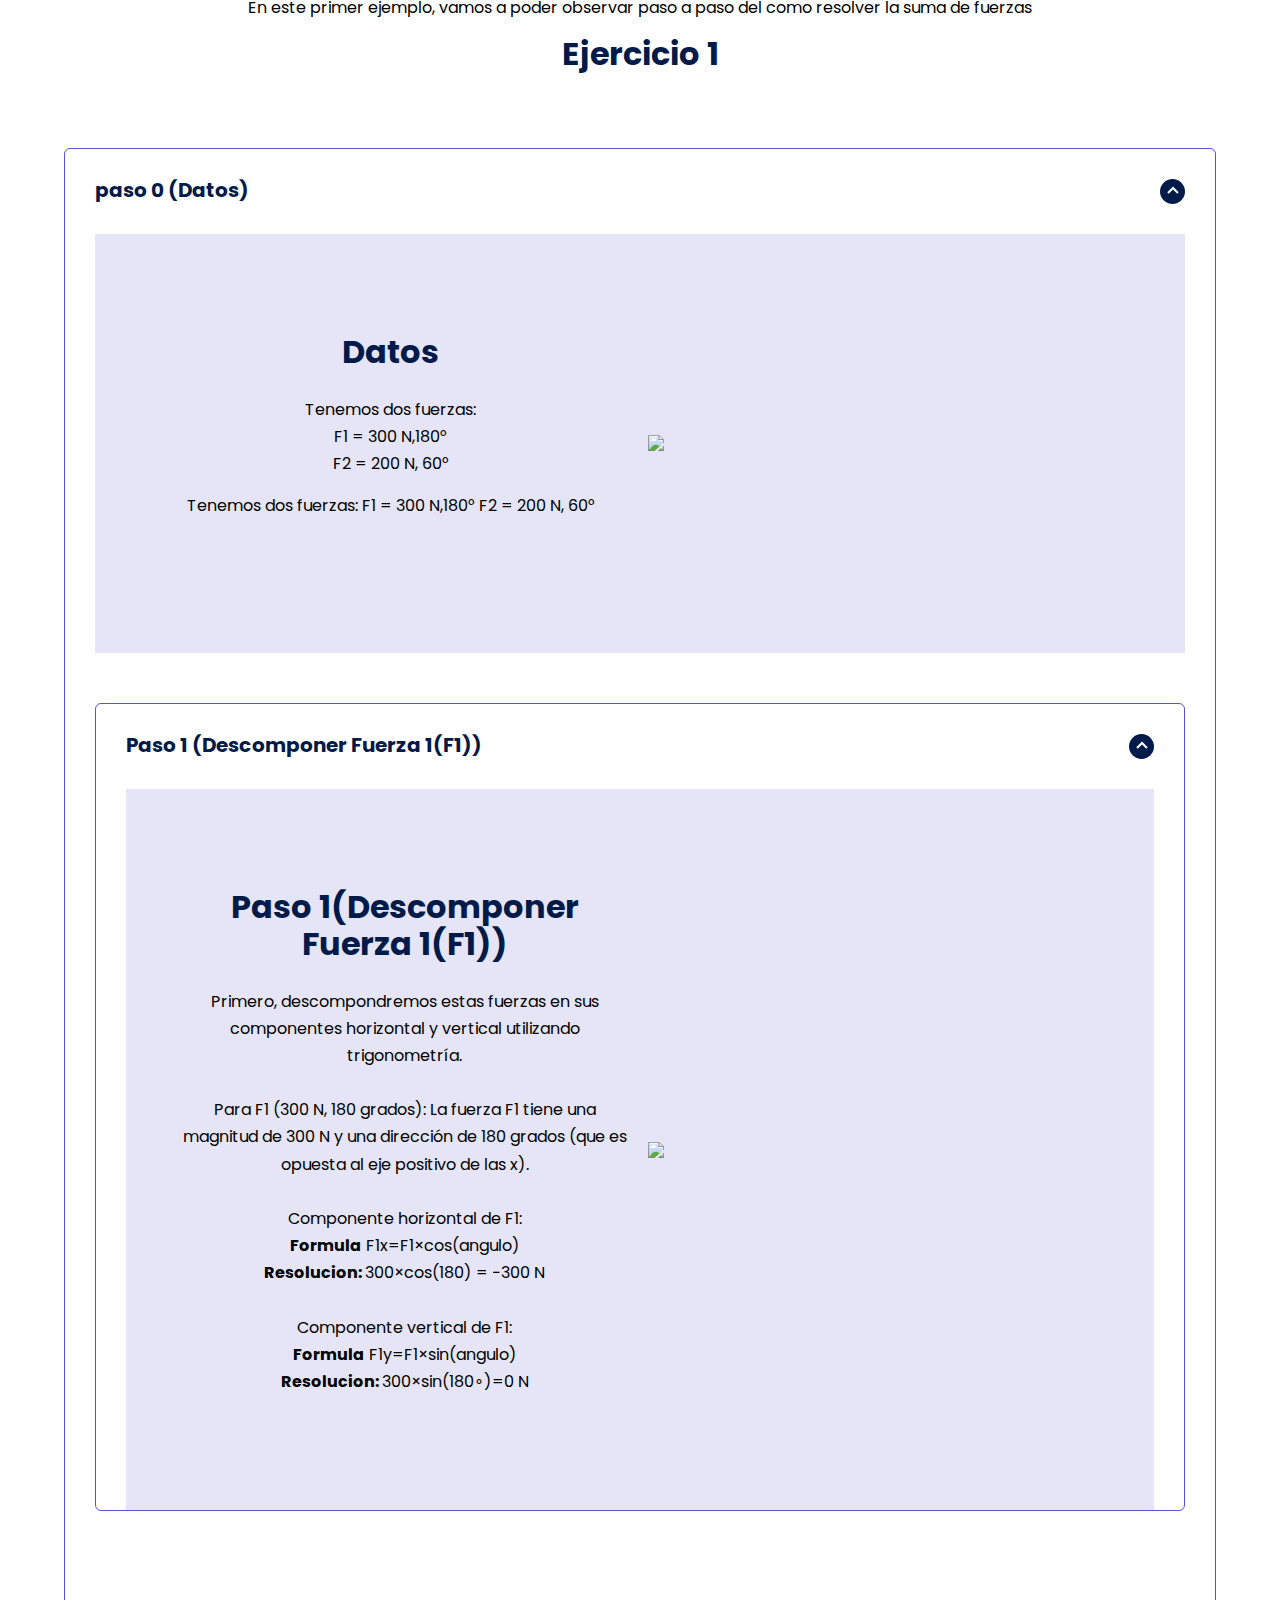
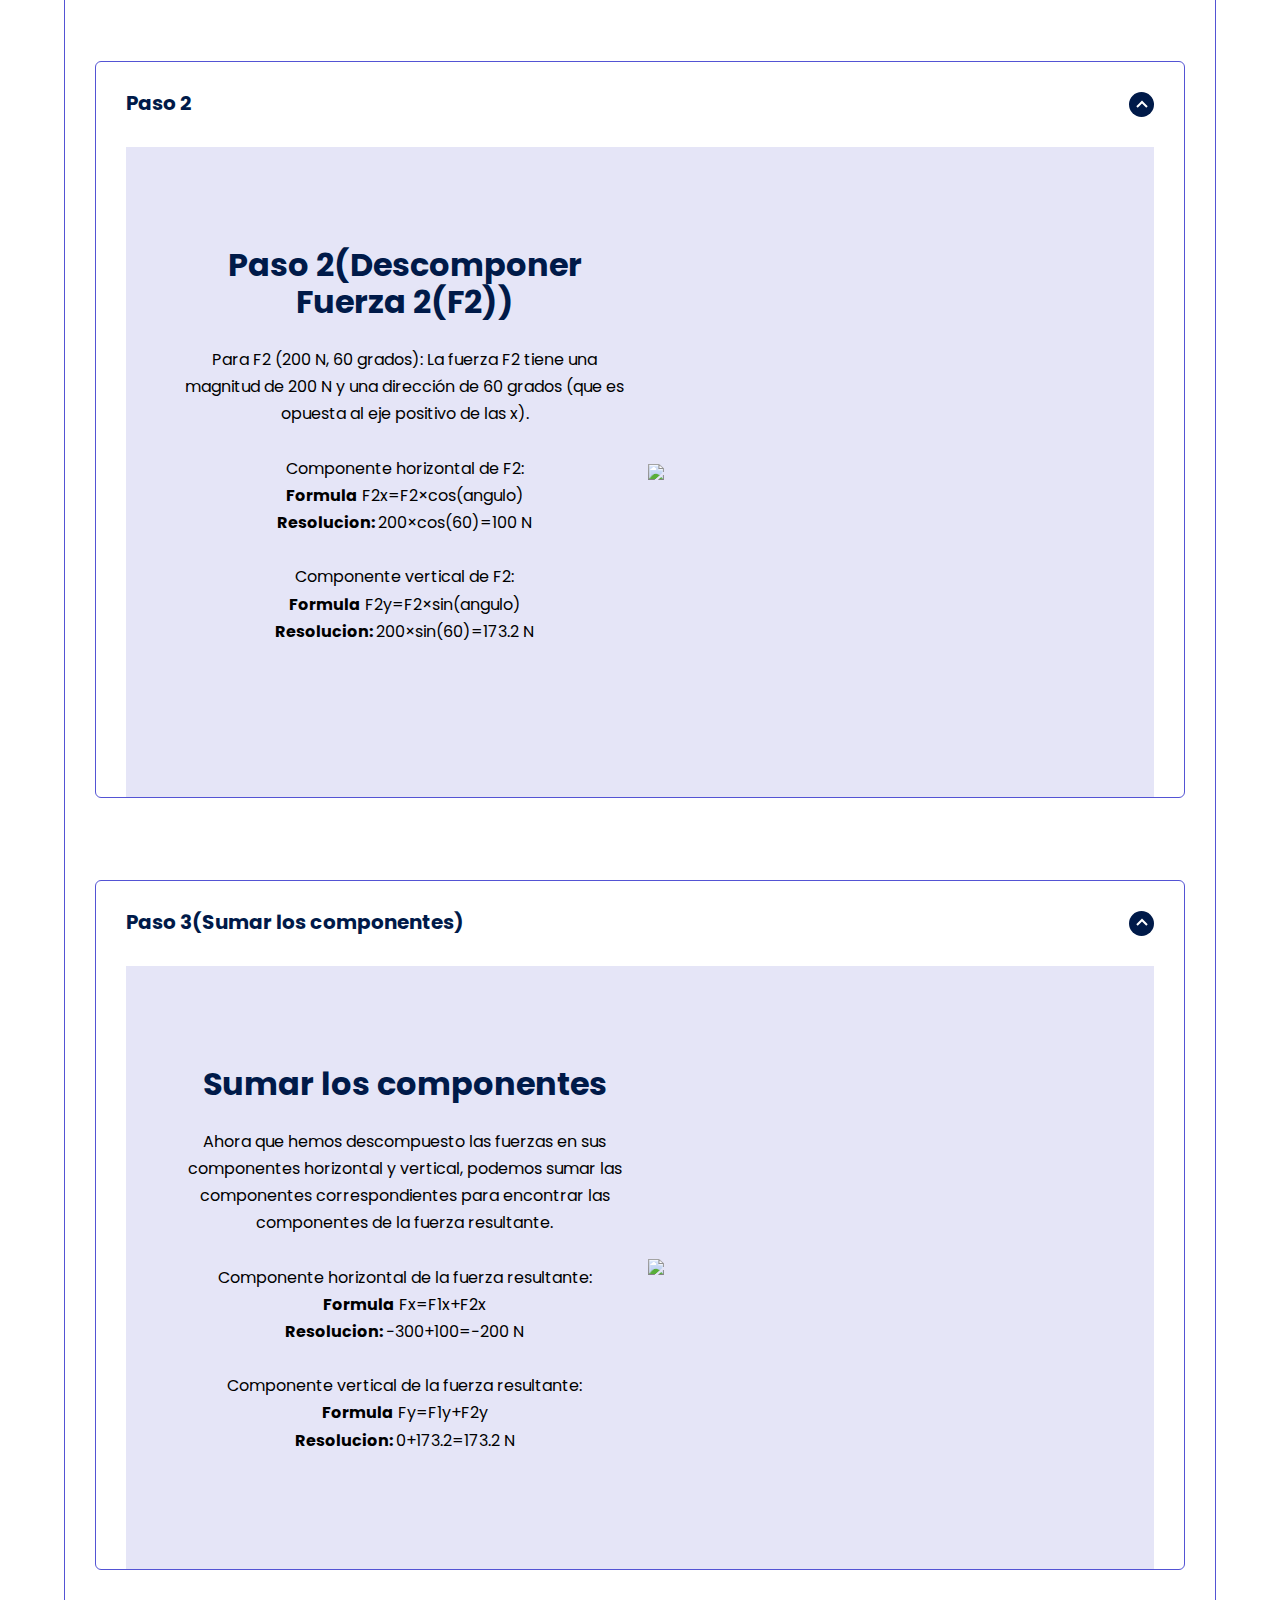
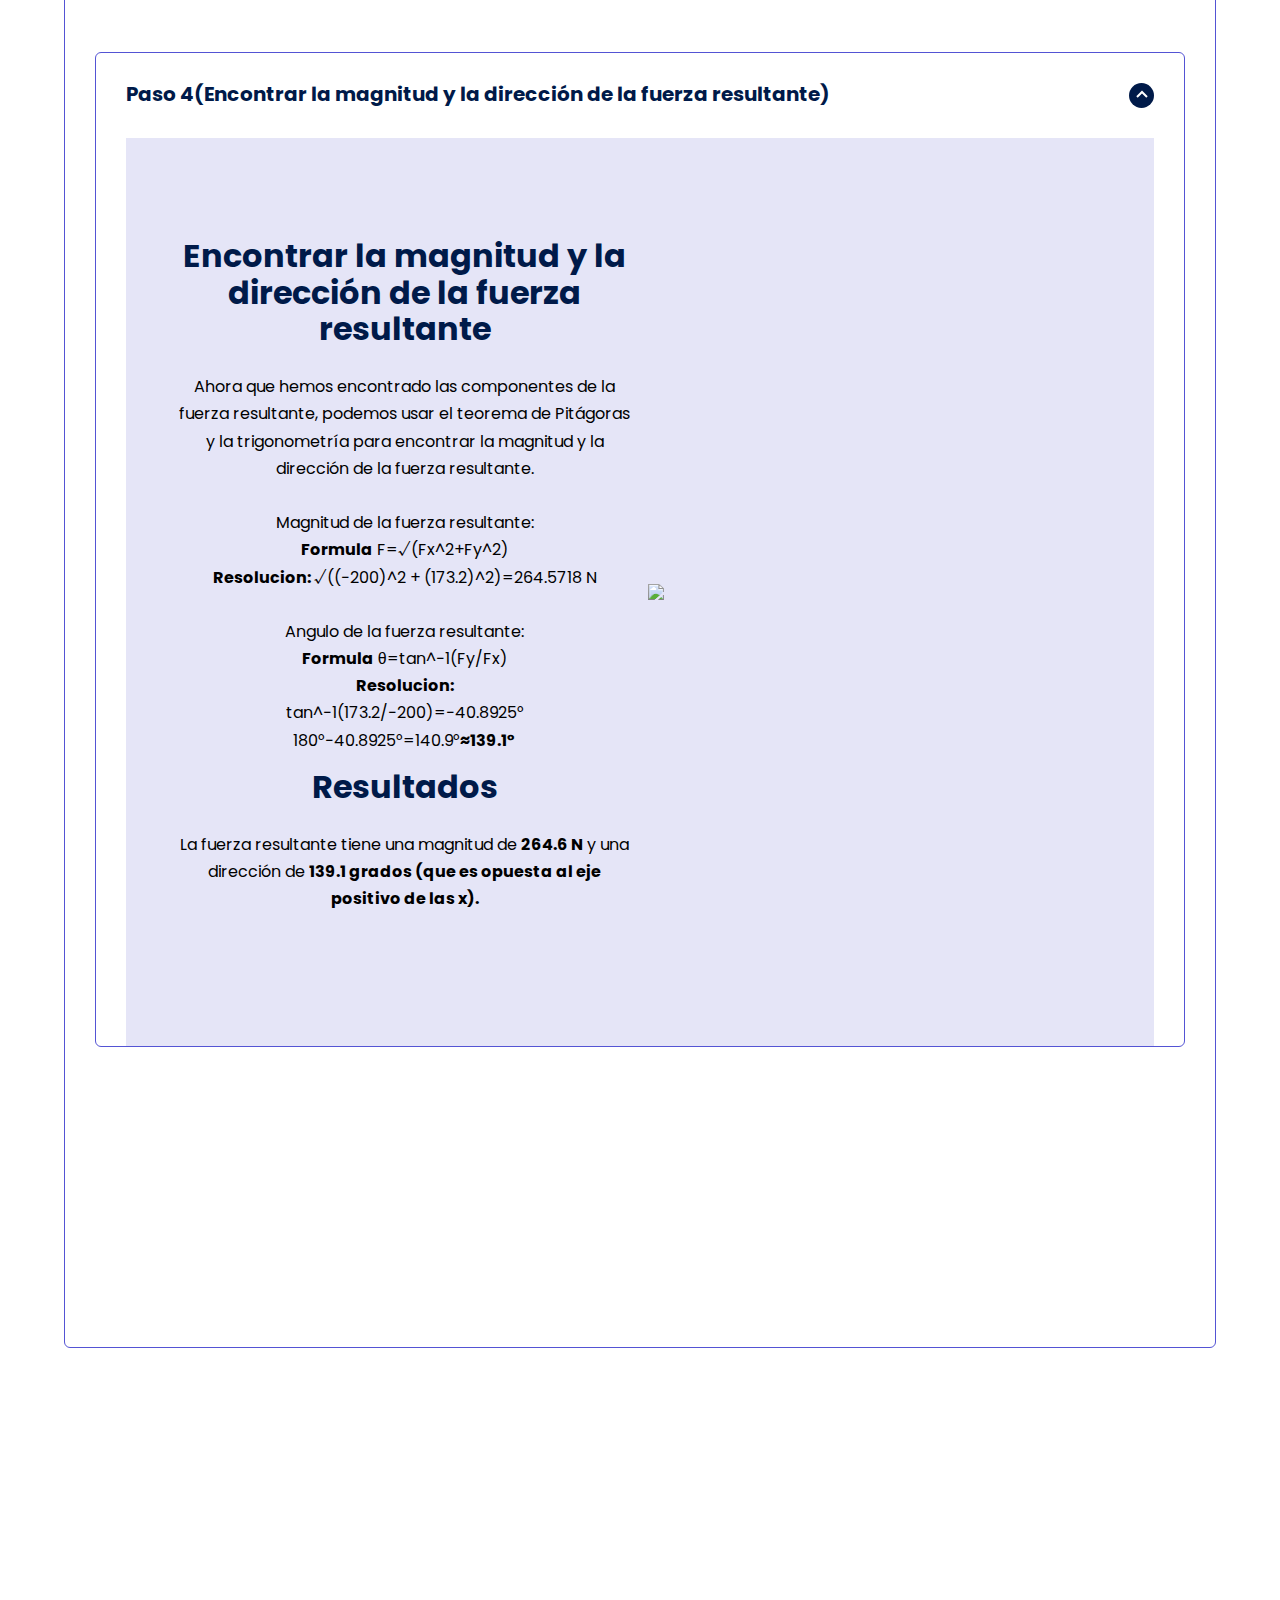
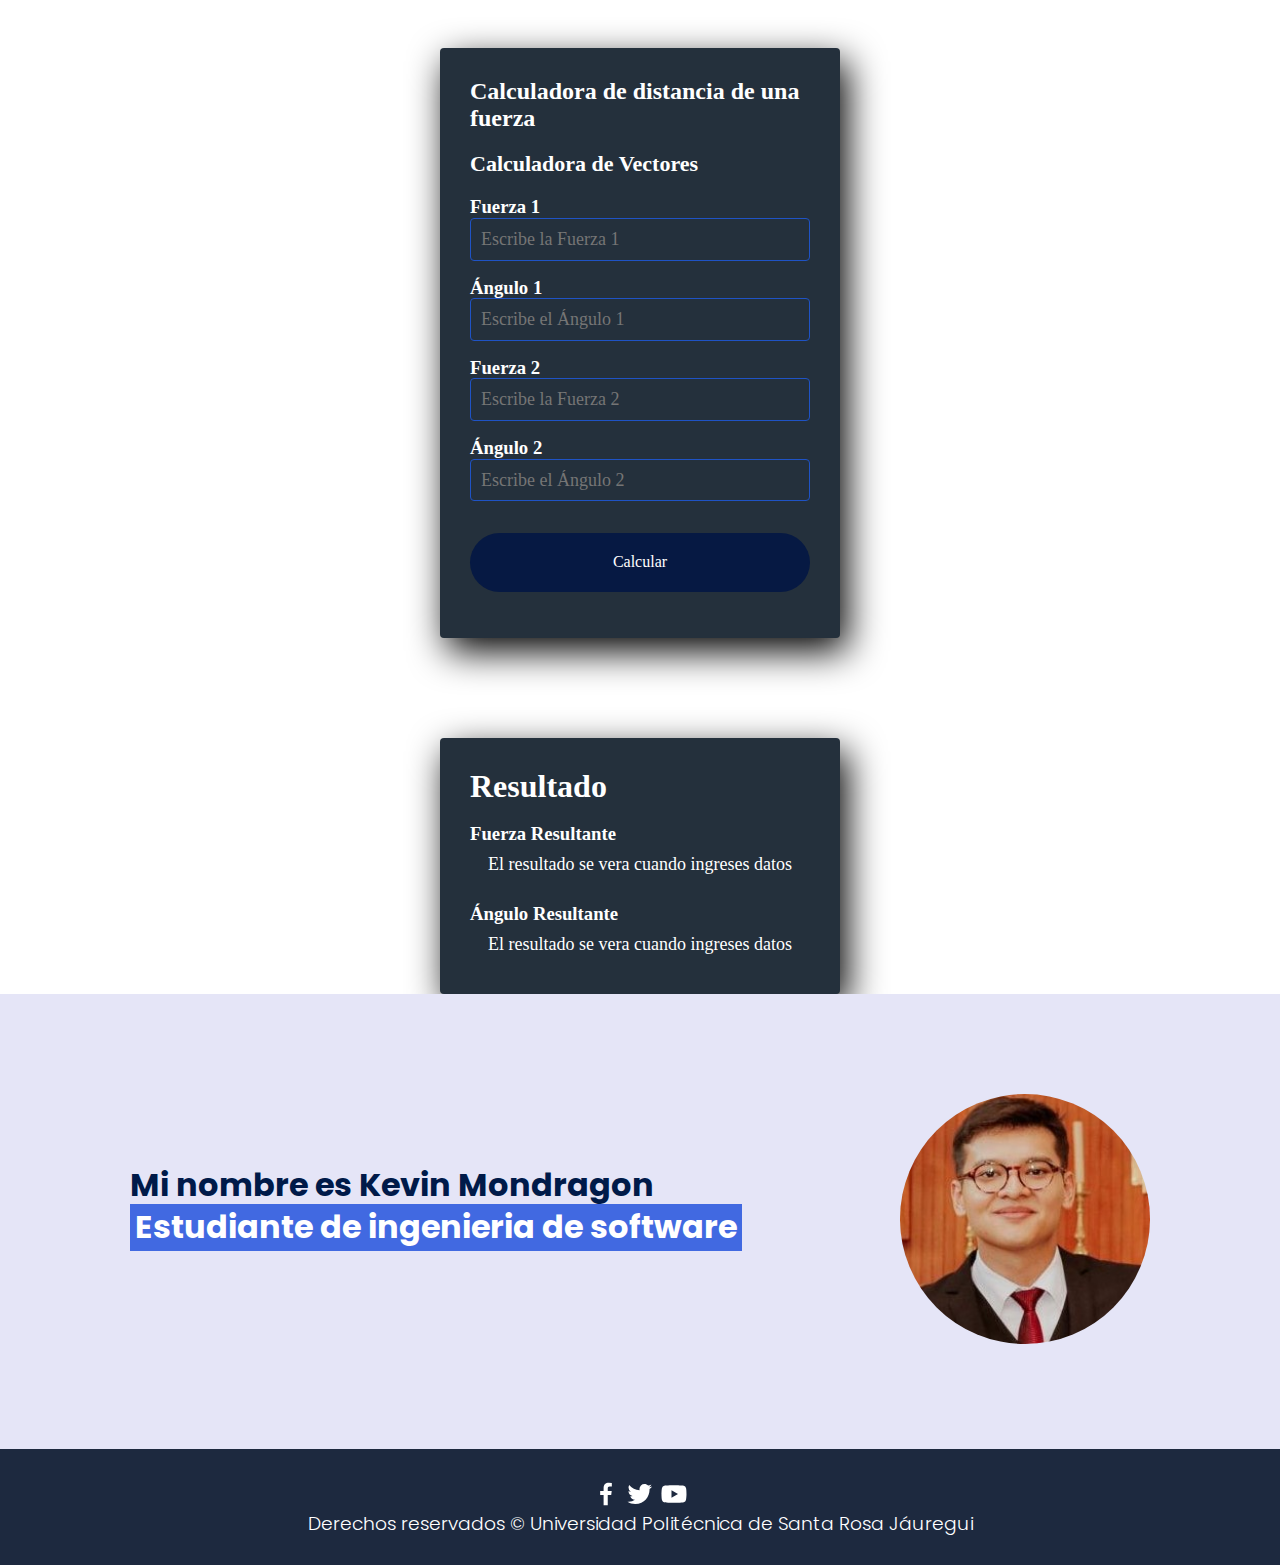
==== commit fcffc413: "Update conversion.html" ====
--- a/conversion.html
+++ b/conversion.html
@@ -34,7 +34,7 @@
           <a href="leyesCoulomb.html" class="nav__links">leyes de Coulomb</a>
         </li>
         <li class="nav__items">
-          <a href="/2doParcial/CargaElectrica.html" class="nav__links">2do parcial(Calculadora)</a>
+          <a href="fuerza.html" class="nav__links">2do parcial(Calculadora)</a>
         </li>
         <img src="./images/close.svg" class="nav__close">
       </ul>
@@ -434,8 +434,6 @@
           <div class="testimony__texts">
             <h2 class="subtitle">Mi nombre es Kevin Mondragon <span class="testimony__course">Estudiante de ingenieria
                 de software</span></h2>
-            <p class="testimony__review">Este proyecto es para mi evalucion de primer parcial de manera extraordinaria
-            </p>
 
           </div>
 
@@ -464,4 +462,4 @@
   <script src="./js/menu.js"></script>
 </body>
 
-</html>+</html>
